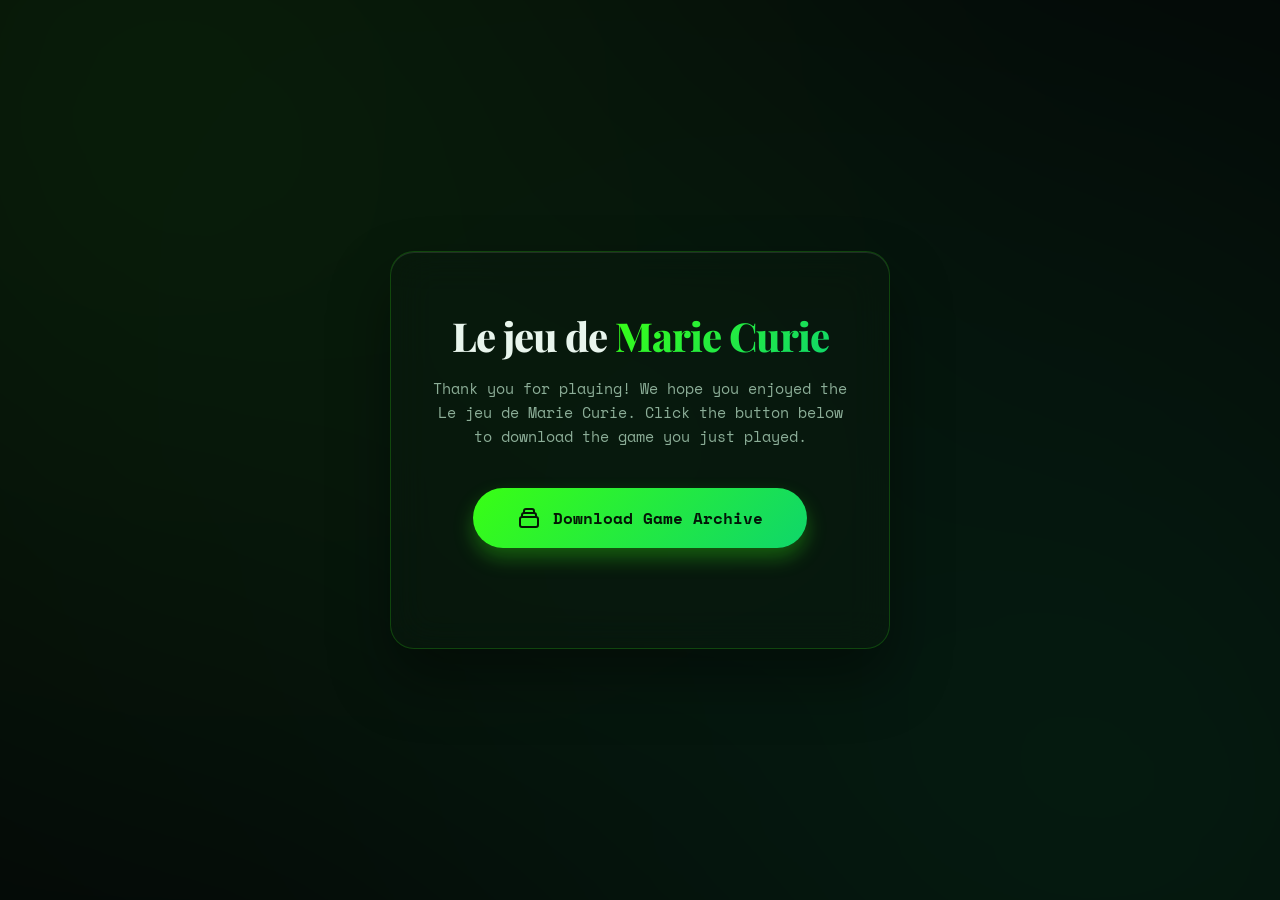
==== index.html @ 7b2b6f89 "Add files via upload" ====
<!DOCTYPE html>
<html lang="en">

<head>
    <meta charset="UTF-8">
    <meta name="viewport" content="width=device-width, initial-scale=1.0">
    <title>Your Exclusive Souvenir</title>
    <meta name="description" content="Download your personalized Marie Curie game archive.">
    <link rel="stylesheet" href="style.css">
    <link
        href="https://fonts.googleapis.com/css2?family=Playfair+Display:ital,wght@0,400;0,700;1,400&family=Space+Mono:ital,wght@0,400;0,700;1,400&display=swap"
        rel="stylesheet">
</head>

<body>
    <div class="background-animation"></div>
    <div class="card">
        <div class="content">
            <h1 class="title">Le jeu de <span class="highlight">Marie Curie</span></h1>
            <p class="subtitle">Thank you for playing! We hope you enjoyed the Le jeu de Marie Curie. Click the button
                below to download the game you just played.</p>

            <button id="downloadBtn" class="premium-button">
                <span class="button-content">
                    <svg class="icon" fill="none" stroke="currentColor" viewBox="0 0 24 24"
                        xmlns="http://www.w3.org/2000/svg">
                        <path stroke-linecap="round" stroke-linejoin="round" stroke-width="2"
                            d="M19 11H5m14 0a2 2 0 012 2v6a2 2 0 01-2 2H5a2 2 0 01-2-2v-6a2 2 0 012-2m14 0V9a2 2 0 00-2-2M5 11V9a2 2 0 012-2m0 0V5a2 2 0 012-2h6a2 2 0 012 2v2M7 7h10">
                        </path>
                    </svg>
                    Download Game Archive
                </span>
                <span class="loading-ring"></span>
            </button>
            <p id="statusText" class="status-text"></p>
        </div>
    </div>

    <script src="script.js"></script>
</body>

</html>
---- style.css ----
:root {
    --bg-color: #050a08;
    --card-bg: rgba(10, 25, 15, 0.45);
    --card-border: rgba(57, 255, 20, 0.2);
    --text-main: #e8f5ed;
    --text-muted: #8cae98;
    --accent-1: #39FF14;
    --accent-2: #0fd66a;
    --accent-3: #129c50;
}

* {
    margin: 0;
    padding: 0;
    box-sizing: border-box;
}

body {
    font-family: 'Playfair Display', serif;
    background-color: var(--bg-color);
    color: var(--text-main);
    display: flex;
    justify-content: center;
    align-items: center;
    min-height: 100vh;
    overflow: hidden;
    position: relative;
}

/* Dynamic background */
.background-animation {
    position: fixed;
    top: 50%;
    left: 50%;
    width: 200vw;
    height: 200vh;
    transform: translate(-50%, -50%);
    background: radial-gradient(circle at 30% 30%, rgba(57, 255, 20, 0.08), transparent 40%),
        radial-gradient(circle at 70% 70%, rgba(15, 214, 106, 0.08), transparent 40%),
        radial-gradient(circle at 50% 50%, rgba(18, 156, 80, 0.05), transparent 50%);
    filter: blur(80px);
    z-index: 0;
    animation: rotateBg 20s linear infinite;
}

@keyframes rotateBg {
    0% {
        transform: translate(-50%, -50%) rotate(0deg);
    }

    100% {
        transform: translate(-50%, -50%) rotate(360deg);
    }
}

/* Glassmorphism Card */
.card {
    position: relative;
    z-index: 10;
    background: var(--card-bg);
    backdrop-filter: blur(20px);
    -webkit-backdrop-filter: blur(20px);
    border: 1px solid var(--card-border);
    border-radius: 24px;
    padding: 60px 40px;
    width: 90%;
    max-width: 500px;
    text-align: center;
    box-shadow: 0 30px 60px rgba(0, 0, 0, 0.4),
        inset 0 1px 0 rgba(255, 255, 255, 0.1);
    animation: float 6s ease-in-out infinite;
}

@keyframes float {

    0%,
    100% {
        transform: translateY(0);
    }

    50% {
        transform: translateY(-10px);
    }
}

.title {
    font-size: 2.5rem;
    font-weight: 800;
    letter-spacing: -1px;
    margin-bottom: 16px;
    line-height: 1.2;
}

.highlight {
    background: linear-gradient(135deg, var(--accent-1), var(--accent-2));
    -webkit-background-clip: text;
    -webkit-text-fill-color: transparent;
    background-clip: text;
}

.subtitle {
    font-family: 'Space Mono', monospace;
    font-size: 0.95rem;
    color: var(--text-muted);
    margin-bottom: 40px;
    line-height: 1.6;
    font-weight: 300;
}

/* Premium Button */
.premium-button {
    position: relative;
    background: linear-gradient(135deg, var(--accent-1), var(--accent-2));
    border: none;
    border-radius: 100px;
    color: rgba(0, 0, 0, 0.9);
    font-family: 'Space Mono', monospace;
    font-size: 1.0rem;
    font-weight: 700;
    padding: 18px 40px;
    cursor: pointer;
    overflow: hidden;
    transition: all 0.3s cubic-bezier(0.25, 0.8, 0.25, 1);
    box-shadow: 0 10px 20px rgba(57, 255, 20, 0.3);
    outline: none;
    display: inline-flex;
    align-items: center;
    justify-content: center;
    width: 80%;
}

.premium-button::before {
    content: '';
    position: absolute;
    top: 0;
    left: -100%;
    width: 100%;
    height: 100%;
    background: linear-gradient(90deg, transparent, rgba(255, 255, 255, 0.2), transparent);
    transition: left 0.7s ease;
}

.premium-button:hover {
    transform: translateY(-3px) scale(1.02);
    box-shadow: 0 15px 25px rgba(57, 255, 20, 0.5);
}

.premium-button:hover::before {
    left: 100%;
}

.premium-button:active {
    transform: translateY(1px) scale(0.98);
    box-shadow: 0 5px 10px rgba(15, 214, 106, 0.3);
}

.button-content {
    display: flex;
    align-items: center;
    gap: 12px;
    transition: opacity 0.3s ease;
}

.icon {
    width: 24px;
    height: 24px;
    animation: bounce 2s infinite;
}

@keyframes bounce {

    0%,
    20%,
    50%,
    80%,
    100% {
        transform: translateY(0);
    }

    40% {
        transform: translateY(-4px);
    }

    60% {
        transform: translateY(-2px);
    }
}

/* Loading State */
.premium-button.loading .button-content {
    opacity: 0;
}

.loading-ring {
    position: absolute;
    width: 24px;
    height: 24px;
    border: 3px solid rgba(255, 255, 255, 0.3);
    border-top-color: white;
    border-radius: 50%;
    animation: spin 1s linear infinite;
    opacity: 0;
    transition: opacity 0.3s ease;
}

.premium-button.loading .loading-ring {
    opacity: 1;
}

@keyframes spin {
    to {
        transform: rotate(360deg);
    }
}

.status-text {
    margin-top: 20px;
    font-size: 0.9rem;
    color: var(--accent-3);
    opacity: 0;
    transform: translateY(10px);
    transition: all 0.4s ease;
    height: 20px;
}

.status-text.show {
    opacity: 1;
    transform: translateY(0);
}
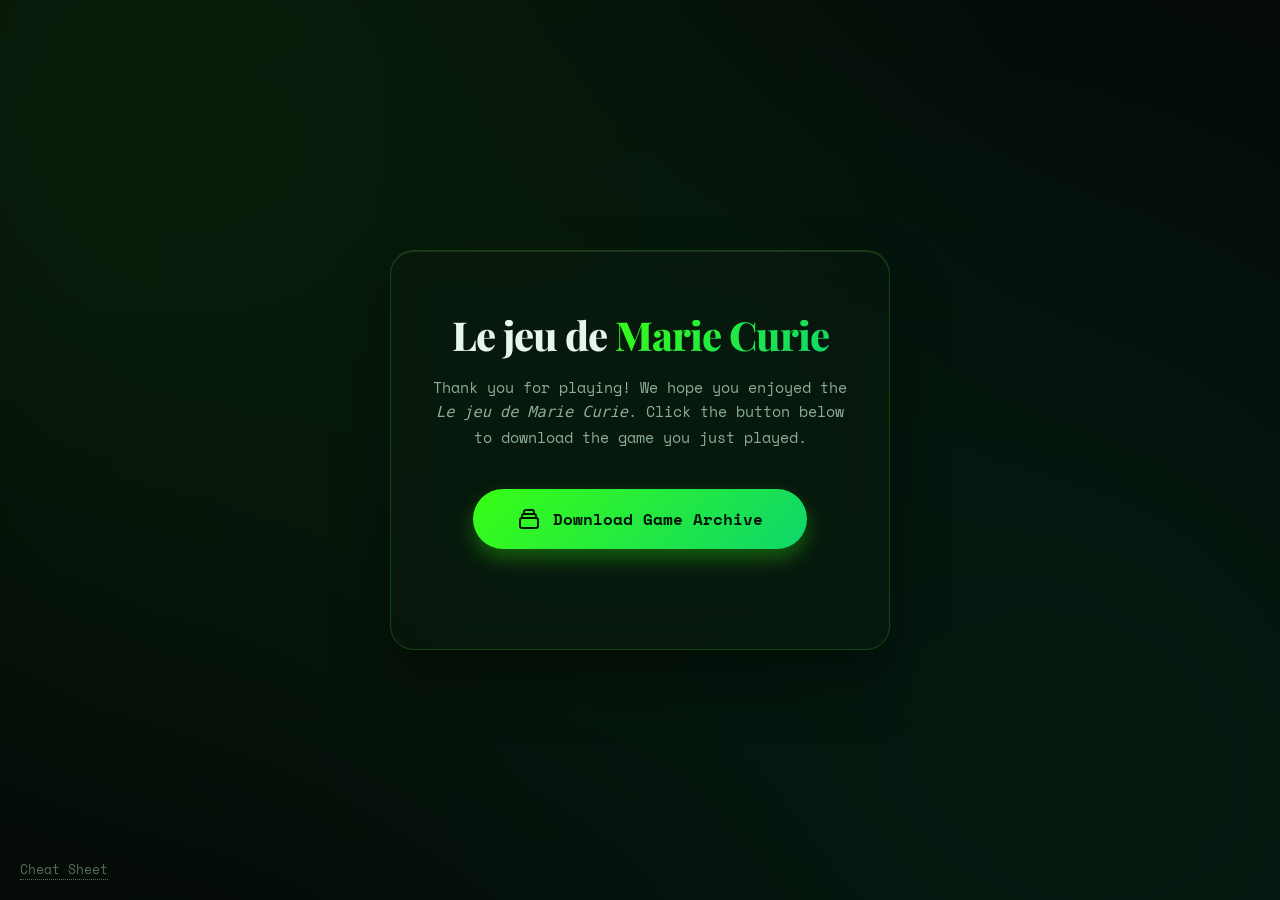
==== commit ebbce804: "Add files via upload" ====
--- a/index.html
+++ b/index.html
@@ -17,7 +17,8 @@
     <div class="card">
         <div class="content">
             <h1 class="title">Le jeu de <span class="highlight">Marie Curie</span></h1>
-            <p class="subtitle">Thank you for playing! We hope you enjoyed the Le jeu de Marie Curie. Click the button
+            <p class="subtitle">Thank you for playing! We hope you enjoyed the <em>Le jeu de Marie Curie</em>. Click the
+                button
                 below to download the game you just played.</p>
 
             <button id="downloadBtn" class="premium-button">
@@ -36,6 +37,10 @@
         </div>
     </div>
 
+    <div class="info-corner">
+        <a href="info.html" class="info-link">Cheat Sheet</a>
+    </div>
+
     <script src="script.js"></script>
 </body>
 
--- a/style.css
+++ b/style.css
@@ -226,4 +226,132 @@
 .status-text.show {
     opacity: 1;
     transform: translateY(0);
+}
+
+/* Info Corner */
+.info-corner {
+    position: fixed;
+    bottom: 20px;
+    left: 20px;
+    z-index: 100;
+    max-width: 300px;
+    font-family: 'Space Mono', monospace;
+}
+
+.info-link {
+    color: var(--text-muted);
+    text-decoration: none;
+    font-size: 0.8rem;
+    opacity: 0.6;
+    transition: all 0.3s ease;
+    cursor: pointer;
+    border-bottom: 1px dotted var(--text-muted);
+}
+
+.info-link:hover {
+    opacity: 1;
+    color: var(--accent-1);
+    border-bottom-color: var(--accent-1);
+}
+
+/* Language Toggle */
+.lang-toggle {
+    display: flex;
+    gap: 15px;
+    margin-bottom: 30px;
+    border-bottom: 1px solid var(--card-border);
+    padding-bottom: 15px;
+}
+
+.lang-btn {
+    background: transparent;
+    border: none;
+    color: var(--text-muted);
+    font-family: 'Space Mono', monospace;
+    font-size: 1rem;
+    cursor: pointer;
+    transition: all 0.3s ease;
+    padding: 5px 10px;
+}
+
+.lang-btn.active {
+    color: var(--accent-1);
+    text-shadow: 0 0 10px rgba(57, 255, 20, 0.4);
+}
+
+.lang-btn:hover:not(.active) {
+    color: white;
+}
+
+.lang-content {
+    display: none;
+}
+
+.lang-content.active {
+    display: block;
+    animation: fadeIn 0.5s ease-in-out;
+}
+
+@keyframes fadeIn {
+    from {
+        opacity: 0;
+        transform: translateY(5px);
+    }
+
+    to {
+        opacity: 1;
+        transform: translateY(0);
+    }
+}
+
+.info-page-card {
+    max-height: 80vh;
+    overflow-y: auto;
+}
+
+.info-page-card::-webkit-scrollbar {
+    width: 6px;
+}
+
+.info-page-card::-webkit-scrollbar-track {
+    background: transparent;
+}
+
+.info-page-card::-webkit-scrollbar-thumb {
+    background: var(--card-border);
+    border-radius: 10px;
+}
+
+.info-page-card::-webkit-scrollbar-thumb:hover {
+    background: var(--accent-1);
+}
+
+.info-section {
+    margin-bottom: 30px;
+}
+
+.info-section h3 {
+    font-family: 'Playfair Display', serif;
+    font-size: 1.5rem;
+    color: white;
+    margin-bottom: 15px;
+    border-bottom: 1px dashed var(--card-border);
+    padding-bottom: 5px;
+}
+
+.info-section ul {
+    list-style-type: none;
+}
+
+.info-section li {
+    font-family: 'Space Mono', monospace;
+    font-size: 0.9rem;
+    color: var(--text-muted);
+    margin-bottom: 15px;
+    line-height: 1.6;
+}
+
+.info-section li strong {
+    color: var(--accent-1);
+    font-weight: normal;
 }
